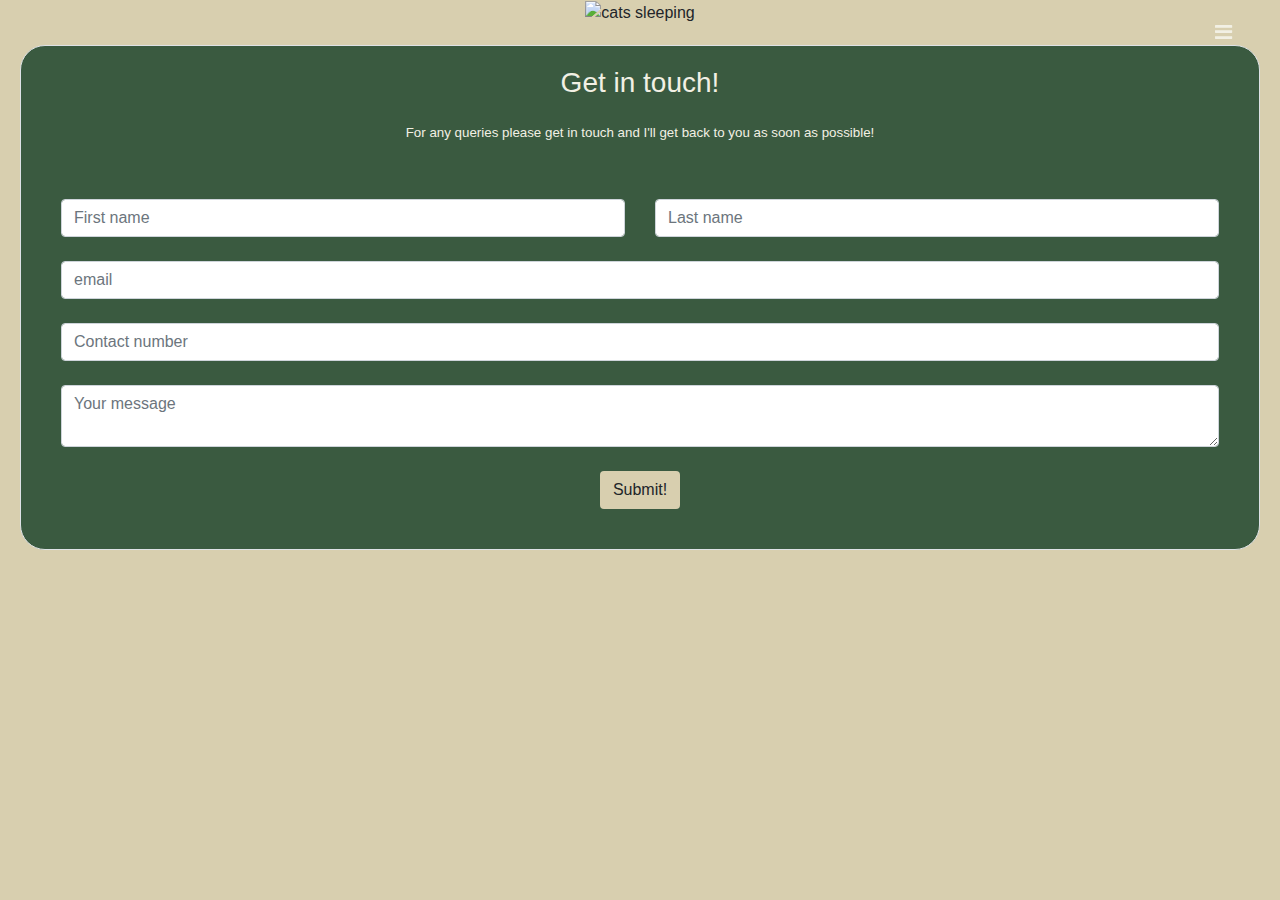
==== contact.html @ 4b4aa9bb "outlined contact page" ====
<!DOCTYPE html>
<html lang="en">

<head>
    <meta charset="UTF-8">
    <meta name="viewport" content="width=device-width, initial-scale=1.0, maximum-scale=1.0, user-scalable=0,">
    <link
        href="https://fonts.googleapis.com/css2?family=Kalam:wght@300;400;700&family=Raleway:ital,wght@0,100;0,200;0,300;0,400;0,500;0,600;0,700;0,800;0,900;1,100;1,200;1,300;1,400;1,500;1,600;1,700;1,800;1,900&display=swap"
        rel="stylesheet">
    <link rel="stylesheet" href="https://stackpath.bootstrapcdn.com/bootstrap/4.5.2/css/bootstrap.min.css">

    <link rel="stylesheet" href="https://cdnjs.cloudflare.com/ajax/libs/font-awesome/4.7.0/css/font-awesome.min.css">

    <link rel="stylesheet" href="assets/css/style.css">
    <title>Strike a Paws!</title>
</head>

<body>
    <header>
        <div class="container-fluid hero">
            <div class="row">


                <div class="col-lg-12 col-md-12 col-sm-12 col-xs-12 hero-image">

                    <img src="https://images.pexels.com/photos/1386422/pexels-photo-1386422.jpeg?auto=compress&cs=tinysrgb&dpr=2&h=750&w=1260"
                        class="img-fluid" alt="cats sleeping">

                    <div class="col-lg-12 col-md-12 col-sm-12 col-xs-12 hero-text">



                    </div>




                </div>


                <nav class="navbar menu">

                    <button class="navbar-toggler ml-auto" type="button" data-toggle="collapse"
                        data-target="#navbarNavDropdown" aria-controls="navbarNavDropdown" aria-expanded="false"
                        aria-label="Toggle navigation">
                        <span class="navbar-toggler-icon"><i class="fa fa-bars"></i></span>
                    </button>

                    <div class="collapse navbar-collapse mr-auto" id="navbarNavDropdown">

                        <ul class="navbar-nav">
                            <li class="active nav-item"><a href="index.html">Home</a></li>
                            <li class="nav-item"><a href="gallery.html">Gallery</a></li>
                            <li class="nav-item"><a href="services.html">Services</a></li>
                            <li class="nav-item"><a href="contact.html">Contact</a></li>
                        </ul>

                    </div>



                </nav>
            </div>
        </div>
    </header>

    <section>
        <div class="contact-form border">
        <div class="row">
            <div class="col getintouch">
                <h3>Get in touch!</h3>
                <br>
                <p>For any queries please get in touch and I'll get back to you as soon as possible!</p>
            </div>
        </div>


        <div class="contact">

            <form>
                <div class="row">
                    <div class="col">
                        <input type="text" class="form-control" placeholder="First name" required>
                    </div>
                    
                    <div class="col">
                        <input type="text" class="form-control" placeholder="Last name" required>
                    </div>
                    
                </div>
                <br>
                <div class="row">
                    <div class="col">
                        <input type="email" class="form-control" placeholder="email" required>
                    </div>
                    
                </div>
                <br>
                <div class="row">
                    <div class="col">
                        <input type="text" class="form-control"  placeholder="Contact number" required>
                    </div>
                </div>
                 <br>

                 <div class="row">
                    <div class="col">
                        
                        <textarea class="form-control" id="message" placeholder="Your message" ></textarea>
                </div>
                 </div>
                 <br>

                 <div class="row ">
                    <div class="col text-center">
                        
                        <input type="submit" class="btn " value="Submit!" required>
                    </div>
                </div>
            </form>
        </div>

        </div>
    </section>

    <footer>

    </footer>


    <script src="https://code.jquery.com/jquery-3.3.1.slim.min.js"
        integrity="sha384-q8i/X+965DzO0rT7abK41JStQIAqVgRVzpbzo5smXKp4YfRvH+8abtTE1Pi6jizo"
        crossorigin="anonymous"></script>
    <script src="https://cdnjs.cloudflare.com/ajax/libs/popper.js/1.14.3/umd/popper.min.js"
        integrity="sha384-ZMP7rVo3mIykV+2+9J3UJ46jBk0WLaUAdn689aCwoqbBJiSnjAK/l8WvCWPIPm49"
        crossorigin="anonymous"></script>
    <script src="https://stackpath.bootstrapcdn.com/bootstrap/4.1.3/js/bootstrap.min.js"
        integrity="sha384-ChfqqxuZUCnJSK3+MXmPNIyE6ZbWh2IMqE241rYiqJxyMiZ6OW/JmZQ5stwEULTy"
        crossorigin="anonymous"></script>

</body>



</html>
---- assets/css/style.css ----
/*--------------------------color----------------------------------*/

body {
    background-color: #d8cfaf;
}

h1, h3, p {
    color: #f2f0e4;
}

.navbar-toggler-icon {
    color: #f2f0e4;
    
}

.reviews {
    background-color: #3A5A40;
}

/*--------------------------General----------------------------------*/

p {
    font-size: smaller;
}

h1, h3, p {
    font-family:'Ralway', sans-serif;;
}



/*-----------------------hero image and text--------------------------*/

.hero {
    position: relative;
    text-align: center;
}

.hero-image {
    padding: 0;
}

.hero-image img{
    position: relative;
  max-width: 100%;
  height: auto;
  
}

.hero-text {
  font-family: 'Ralway', sans-serif;
  position: absolute;
  top: 50%;
  left: 50%;
  transform: translate(-50%, -50%);
}

.textborder {
    border-style: solid;
    border-color: #f2f0e4;
    background-color: rgba(59, 90, 64, 0.8);
    
}

h1, h3 {
    font-weight: 500;
    margin: 0;
}

h1 {
  
    font-size: 5rem;
}

h2{
    font-weight: 3rem;
}


/*-----------------------nav bar--------------------------*/
.menu {
  position: fixed; 
  z-index: 1 ;
  background: none;
      top: 1%;
    right: 1%;
    font-family: 'Ralway', sans-serif;
}


button:focus {
    outline: none;
}

.nav-item a {
    color: #f2f0e4;;
}

/*-----------------------About me--------------------------*/

.aboutme {
    padding: 20px;
   
}


.profilepic img {
    border-radius: 50%;
    max-height: 300px;
    width: 300px;
    object-fit: cover;

}   


.introduction {
    margin: 15px;
    color: #f2f0e4;
    font-weight: 200;
    vertical-align: middle;
    text-align: left;
    
}
.border {
    background-color: #3a5a40;
    padding: 20px;
    border-radius: 25px;
    border-style: none;
}


.reviews {
    padding: 30px;
}

.reviewerpic img {
    border-radius: 50%;
    object-fit: cover;
    object-position: right;
    max-width: 200px;
    height: 200px;
}

/*-----------------------contact--------------------------*/

.contact-form{
    margin: 20px;
}

.getintouch {
    text-align: center;
}

.contact {
    margin-top: 20px;
    padding: 20px;
}

.placeholder {
    font-family: 'Ralway', sans-serif;
    
}

.btn {
    background-color: #d8cfaf;
    
}

.btn:hover {
    background-color: #D0C59F;
}
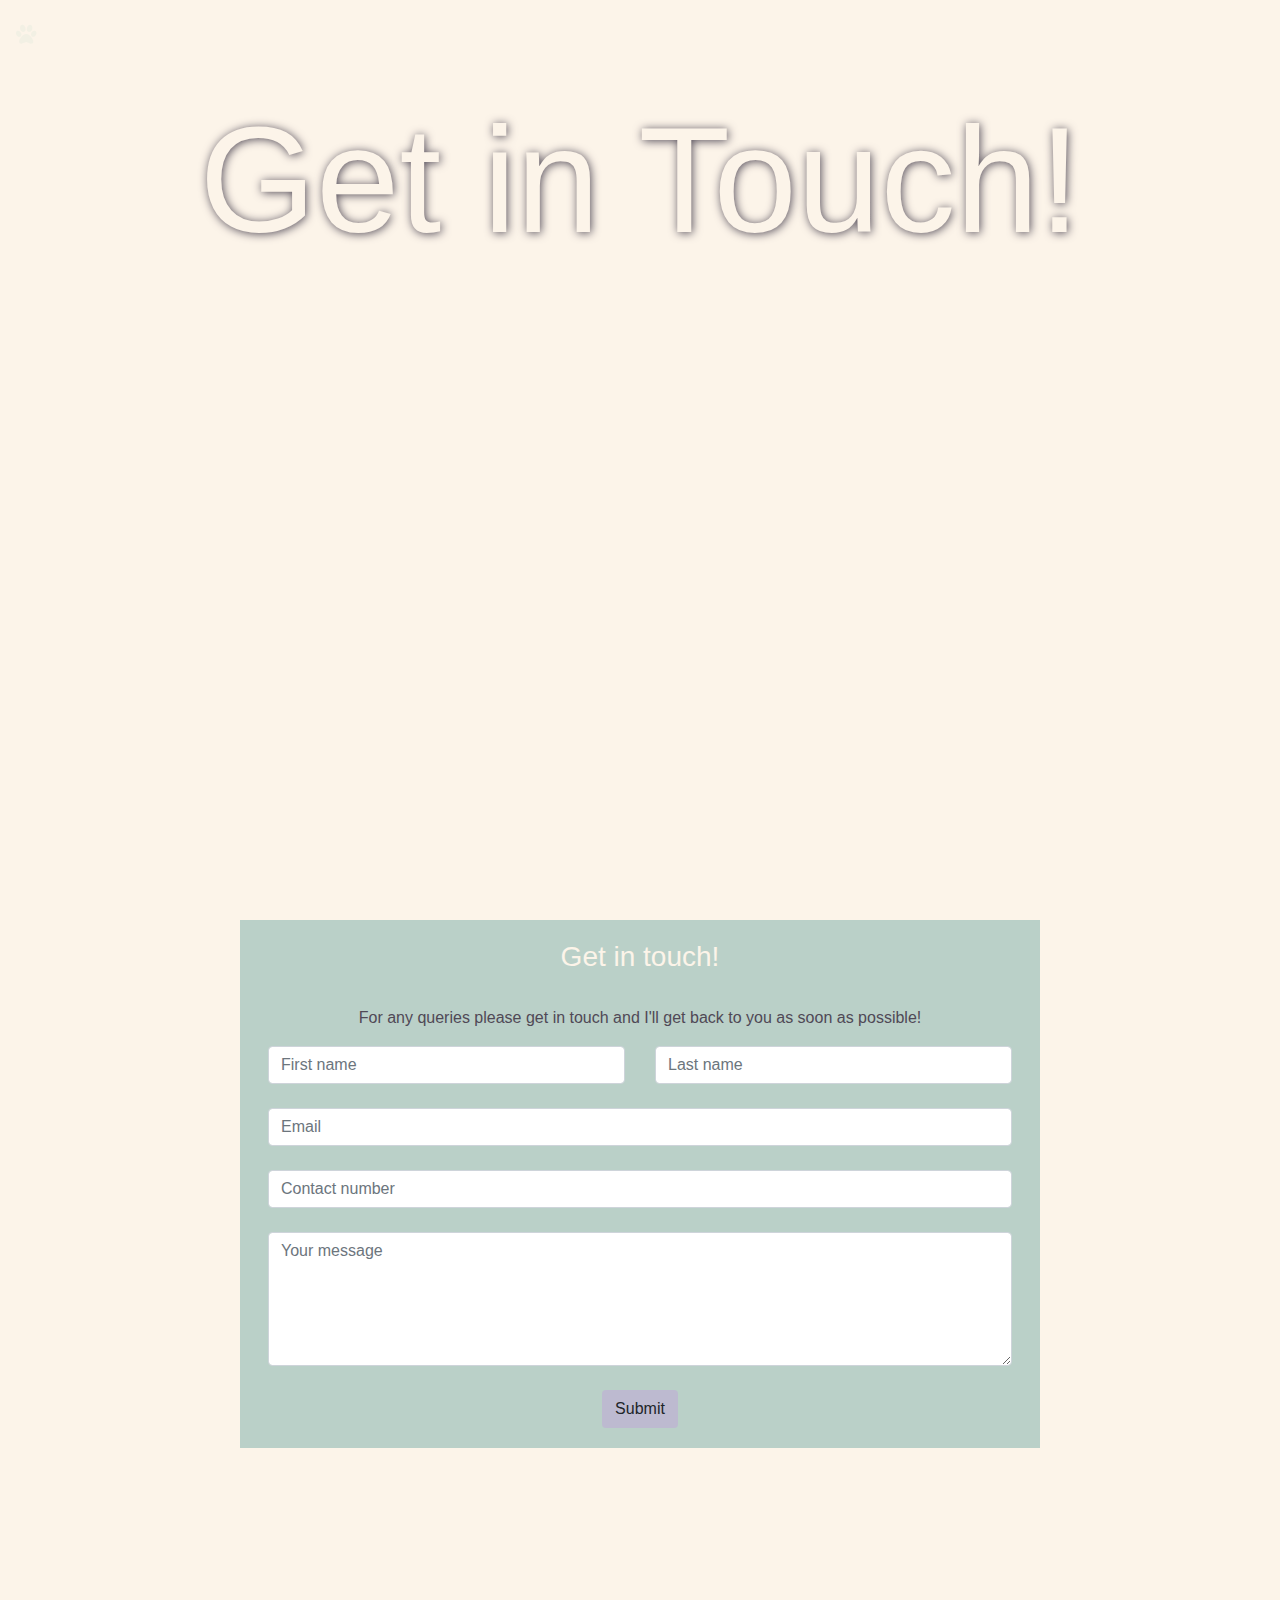
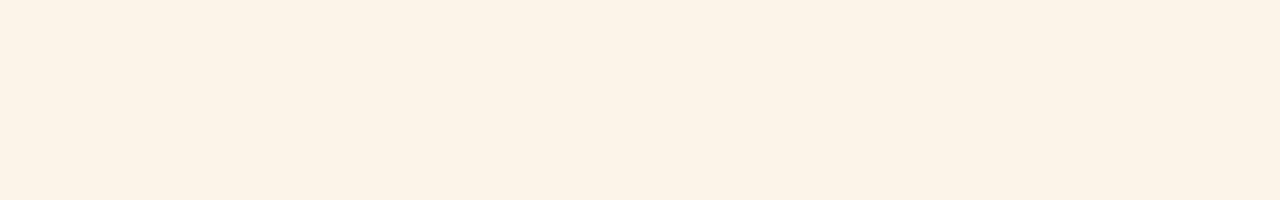
==== commit 1cb2a155: "updated gallery and contact" ====
--- a/contact.html
+++ b/contact.html
@@ -17,36 +17,31 @@
 
 <body>
     <header>
-        <div class="container-fluid hero">
-            <div class="row">
+        <div class="parallax_contact">
 
-
-                <div class="col-lg-12 col-md-12 col-sm-12 col-xs-12 hero-image">
-
-                    <img src="https://images.pexels.com/photos/1386422/pexels-photo-1386422.jpeg?auto=compress&cs=tinysrgb&dpr=2&h=750&w=1260"
-                        class="img-fluid" alt="cats sleeping">
-
-                    <div class="col-lg-12 col-md-12 col-sm-12 col-xs-12 hero-text">
-
-
-
+            <div class="container d-flex justify-content-center hero">
+                <div class="row align-self-top">
+                    <div class="col heading">
+                        <h1>Get in Touch!</h1>
                     </div>
-
-
-
 
                 </div>
 
+                <div class="paw_icon">
+                    <a href="index.html">
+                        <i class="fa fa-paw"></i>
+                    </a>
+                </div>
 
                 <nav class="navbar menu">
 
-                    <button class="navbar-toggler ml-auto" type="button" data-toggle="collapse"
+                    <button class="navbar-toggler ml-auto button" type="button" data-toggle="collapse"
                         data-target="#navbarNavDropdown" aria-controls="navbarNavDropdown" aria-expanded="false"
                         aria-label="Toggle navigation">
                         <span class="navbar-toggler-icon"><i class="fa fa-bars"></i></span>
                     </button>
 
-                    <div class="collapse navbar-collapse mr-auto" id="navbarNavDropdown">
+                    <div class="collapse navbar-collapse mr-auto button-open" id="navbarNavDropdown">
 
                         <ul class="navbar-nav">
                             <li class="active nav-item"><a href="index.html">Home</a></li>
@@ -54,73 +49,98 @@
                             <li class="nav-item"><a href="services.html">Services</a></li>
                             <li class="nav-item"><a href="contact.html">Contact</a></li>
                         </ul>
+                    </div>
+                </nav>
+            </div>
 
+
+        </div>
+
+    </header>
+
+    <section>
+        <div class="container d-flex justify-content-center full_form">
+            <div class="background">
+
+                <div class="row">
+                    <div class="col getintouch">
+                        <h3>Get in touch!</h3>
+                        <br>
+                        <p>For any queries please get in touch and I'll get back to you as soon as possible!</p>
                     </div>
+                </div>
 
 
 
-                </nav>
-            </div>
-        </div>
-    </header>
+                <div class="contact">
+                    <form>
+                        <div class="row">
+                            <div class="col">
+                                <div class="row">
+                                    <div class="col-12 col-lg-6 col-xl-6">
+                                        <input type="text" class="form-control" placeholder="First name" required>
+                                    </div>
 
-    <section>
-        <div class="contact-form border">
-        <div class="row">
-            <div class="col getintouch">
-                <h3>Get in touch!</h3>
-                <br>
-                <p>For any queries please get in touch and I'll get back to you as soon as possible!</p>
+                                    <div class="col-12 col-lg-6 col-xl-6">
+                                        <input type="text" class="form-control" placeholder="Last name" required>
+                                    </div>
+                                </div>
+                                <br>
+                                <div class="row">
+                                    <div class="col">
+                                        <input type="email" class="form-control" placeholder="Email" required>
+                                    </div>
+
+                                </div>
+                                <br>
+                                <div class="row">
+                                    <div class="col">
+                                        <input type="text" class="form-control" placeholder="Contact number" required>
+                                    </div>
+                                </div>
+                                <br>
+
+                                <div class="row">
+                                    <div class="col">
+
+                                        <textarea class="form-control" id="message" placeholder="Your message"
+                                            rows="5"></textarea>
+                                    </div>
+                                </div>
+                                <br>
+
+                                <input type="submit" class="btn" data-toggle="modal" data-target="#exampleModal" required>
+
+
+                                <div class="modal fade" id="exampleModal" tabindex="-1" role="dialog"
+                                    aria-labelledby="exampleModalLabel" aria-hidden="true">
+                                    <div class="modal-dialog" role="document">
+                                        <div class="modal-content">
+                                            <div class="modal-header">
+                                                <button type="button" class="close" data-dismiss="modal"
+                                                    aria-label="Close">
+                                                    <span aria-hidden="true">&times;</span>
+                                                </button>
+                                            </div>
+                                            <div class="modal-body">
+                                                
+                                                    <div class="thank-you-pop">
+                                                        <h3>Thank you!</h3>
+                                                        <p>I will get back to you soon!</p>
+                                                    </div>
+
+                                               
+                                            </div>
+                                        </div>
+                                    </div>
+                                </div>
+                            </div>
+                        </div>
+                    </form>
+                </div>
             </div>
         </div>
 
-
-        <div class="contact">
-
-            <form>
-                <div class="row">
-                    <div class="col">
-                        <input type="text" class="form-control" placeholder="First name" required>
-                    </div>
-                    
-                    <div class="col">
-                        <input type="text" class="form-control" placeholder="Last name" required>
-                    </div>
-                    
-                </div>
-                <br>
-                <div class="row">
-                    <div class="col">
-                        <input type="email" class="form-control" placeholder="email" required>
-                    </div>
-                    
-                </div>
-                <br>
-                <div class="row">
-                    <div class="col">
-                        <input type="text" class="form-control"  placeholder="Contact number" required>
-                    </div>
-                </div>
-                 <br>
-
-                 <div class="row">
-                    <div class="col">
-                        
-                        <textarea class="form-control" id="message" placeholder="Your message" ></textarea>
-                </div>
-                 </div>
-                 <br>
-
-                 <div class="row ">
-                    <div class="col text-center">
-                        
-                        <input type="submit" class="btn " value="Submit!" required>
-                    </div>
-                </div>
-            </form>
-        </div>
-
-        </div>
     </section>
 
     <footer>
--- a/assets/css/style.css
+++ b/assets/css/style.css
@@ -1,92 +1,84 @@
+/*--------------------------General----------------------------------*/
+h1, h3, h4, p {
+    font-family:'Ralway', sans-serif;
+}
+
+html, body, header, section {
+    height: 100%;
+}
+
 /*--------------------------color----------------------------------*/
 
 body {
-    background-color: #d8cfaf;
-}
-
-h1, h3, p {
-    color: #f2f0e4;
+    background-color: #FCF4E9;
+}
+
+h1, h3{
+    color:#FCF4E9;
+} 
+
+
+h4, h6, p {
+    color: #504956;
 }
 
 .navbar-toggler-icon {
-    color: #f2f0e4;
-    
-}
-
-.reviews {
-    background-color: #3A5A40;
-}
-
-/*--------------------------General----------------------------------*/
-
-p {
-    font-size: smaller;
-}
-
-h1, h3, p {
-    font-family:'Ralway', sans-serif;;
+    color: #FCF4E9  
 }
 
 
 
 /*-----------------------hero image and text--------------------------*/
 
+.parallax_index {
+background-image: url(../images/basket.jpg);
+height: 100%;
+background-attachment: fixed;
+background-position: center;
+background-repeat: no-repeat;
+background-size: cover;
+}
+
 .hero {
-    position: relative;
+    height: 100%;
+}
+
+.heading {
     text-align: center;
-}
-
-.hero-image {
-    padding: 0;
-}
-
-.hero-image img{
-    position: relative;
-  max-width: 100%;
-  height: auto;
-  
-}
-
-.hero-text {
-  font-family: 'Ralway', sans-serif;
-  position: absolute;
-  top: 50%;
-  left: 50%;
-  transform: translate(-50%, -50%);
-}
-
-.textborder {
-    border-style: solid;
-    border-color: #f2f0e4;
-    background-color: rgba(59, 90, 64, 0.8);
-    
-}
-
-h1, h3 {
-    font-weight: 500;
-    margin: 0;
-}
-
-h1 {
-  
-    font-size: 5rem;
-}
-
-h2{
-    font-weight: 3rem;
+    padding-top: 90px;
+}
+
+.heading h1 {
+    font-weight: 400;
+    text-shadow: 1px 1px 10px #504956;
+}
+
+.heading h3 {
+    font-weight: 400;
+    text-shadow: 1px 1px 10px #504956;
 }
 
 
 /*-----------------------nav bar--------------------------*/
 .menu {
-  position: fixed; 
-  z-index: 1 ;
-  background: none;
-      top: 1%;
-    right: 1%;
+    position: fixed; 
+    background: none;
+    top: 10px;
+    right: 6px;
     font-family: 'Ralway', sans-serif;
 }
 
+.button {
+    padding-right: 0;
+}
+
+.navbar-nav {
+    text-align: center;
+}
+
+.navbar-collapse {
+    background-color:  rgba(55, 53, 56, 0.8);
+}
 
 button:focus {
     outline: none;
@@ -94,43 +86,71 @@
 
 .nav-item a {
     color: #f2f0e4;;
+    font-weight: 200;
+}
+
+/*-----------------------Header--------------------------*/
+.paw_icon{
+    position: fixed;
+    top: 18px;
+    left: 16px;
+}
+
+.paw_icon a{
+    color: #f2f0e4;
+    font-size: 22px;
 }
 
 /*-----------------------About me--------------------------*/
 
+.profile_picture{
+   background-image: url(https://images.pexels.com/photos/720606/pexels-photo-720606.jpeg?auto=compress&cs=tinysrgb&h=750&w=1260);
+    height: 100%;
+    background-position: center;
+    background-repeat: no-repeat;
+    background-size: cover;
+    background-attachment: fixed;
+}
+
+
 .aboutme {
-    padding: 20px;
-   
-}
-
-
-.profilepic img {
-    border-radius: 50%;
-    max-height: 300px;
-    width: 300px;
-    object-fit: cover;
-
-}   
-
-
-.introduction {
-    margin: 15px;
-    color: #f2f0e4;
-    font-weight: 200;
-    vertical-align: middle;
-    text-align: left;
-    
-}
-.border {
-    background-color: #3a5a40;
-    padding: 20px;
-    border-radius: 25px;
-    border-style: none;
-}
-
+    height: 100%;
+}
+
+.introduction h4{
+    font-size: xxx-large;
+}
+
+.introduction a {
+    color: #FCF4E9;
+}
+
+
+.image_break{
+    background-image: url(https://images.pexels.com/photos/2693561/pexels-photo-2693561.jpeg?auto=compress&cs=tinysrgb&dpr=2&h=750&w=1260);
+    height: 100%;
+    background-position: center;
+    background-repeat: no-repeat;
+    background-size: cover;
+    background-attachment: fixed;
+}
+
+/*-----------------------Reviews--------------------------*/
+
+.review_background{
+    background: #bad0c8;
+}
 
 .reviews {
     padding: 30px;
+}
+
+.reviewerpic img{
+
+    display: block;
+    margin-left: auto;
+    margin-right: auto;
+
 }
 
 .reviewerpic img {
@@ -139,21 +159,69 @@
     object-position: right;
     max-width: 200px;
     height: 200px;
-}
-
-/*-----------------------contact--------------------------*/
-
-.contact-form{
-    margin: 20px;
-}
-
-.getintouch {
+
+}
+
+.star_rating {
+    color: #504956;
+}
+
+.reviewcomment {
+   text-align: center;
+   padding-top: 10px;
+}
+
+/*-----------------------Gallery--------------------------*/
+
+.parallax_gallery {
+background-image: url(https://images.pexels.com/photos/164446/pexels-photo-164446.jpeg?auto=compress&cs=tinysrgb&dpr=2&h=750&w=1260);
+height: 100%;
+background-attachment: fixed;
+background-position: center;
+background-repeat: no-repeat;
+background-size: cover;
+}
+
+.row {
+  display: flex;
+  flex-wrap: wrap;
+  padding: 0 4px;
+}
+
+.column{
+    flex: 25%;
+    max-width: 25%;
+    padding: 0 4px;
+}
+
+.gallery_img {
+    margin-top: 8px;
+    vertical-align: middle;
+    width: 100%;
+}
+
+/*-----------------------Contact--------------------------*/
+
+.parallax_contact{
+background-image: url(https://images.pexels.com/photos/1386422/pexels-photo-1386422.jpeg?auto=compress&cs=tinysrgb&dpr=2&h=750&w=1260);
+height: 100%;
+background-attachment: fixed;
+background-position: center;
+background-repeat: no-repeat;
+background-size: cover;
+}
+
+
+
+.full_form {
+    padding-top: 20px;
+}
+
+.background {
+    background-color: #BAD0C8;
+    padding: 20px;
+    width: 800px;
     text-align: center;
-}
-
-.contact {
-    margin-top: 20px;
-    padding: 20px;
 }
 
 .placeholder {
@@ -162,10 +230,68 @@
 }
 
 .btn {
-    background-color: #d8cfaf;
+    background-color: #bdbad0;
     
 }
 
 .btn:hover {
-    background-color: #D0C59F;
-}+    background-color: #504956;
+}
+
+/*-----------------------Media Queries--------------------------*/
+
+
+@media only screen and (max-width: 992px){
+    .introduction {
+        background: rgba(186, 208, 200, 0.8);
+        padding-top: 10px;
+        text-align: center;
+    }
+
+   
+}
+
+
+
+@media only screen and (min-width: 992px){
+    
+    .heading h1 {
+        font-size: 150px;
+    }
+
+    .heading h3 {
+        font-size: 100px;
+    }
+    
+    
+    .introduction{
+        text-align: end;
+    }
+    
+    .introduction h4{
+        font-size: xxx-large;
+    }
+
+    .introduction p{
+        font-size: xx-large;
+    }
+
+
+}
+
+
+/*--https://www.w3schools.com/howto/howto_css_image_grid_responsive.asp--*/
+
+@media screen and (max-width: 992px) {
+  .column {
+    flex: 50%;
+    max-width: 50%;
+  }
+}
+
+@media screen and (max-width: 600px) {
+  .column {
+    flex: 100%;
+    max-width: 100%;
+  }
+}
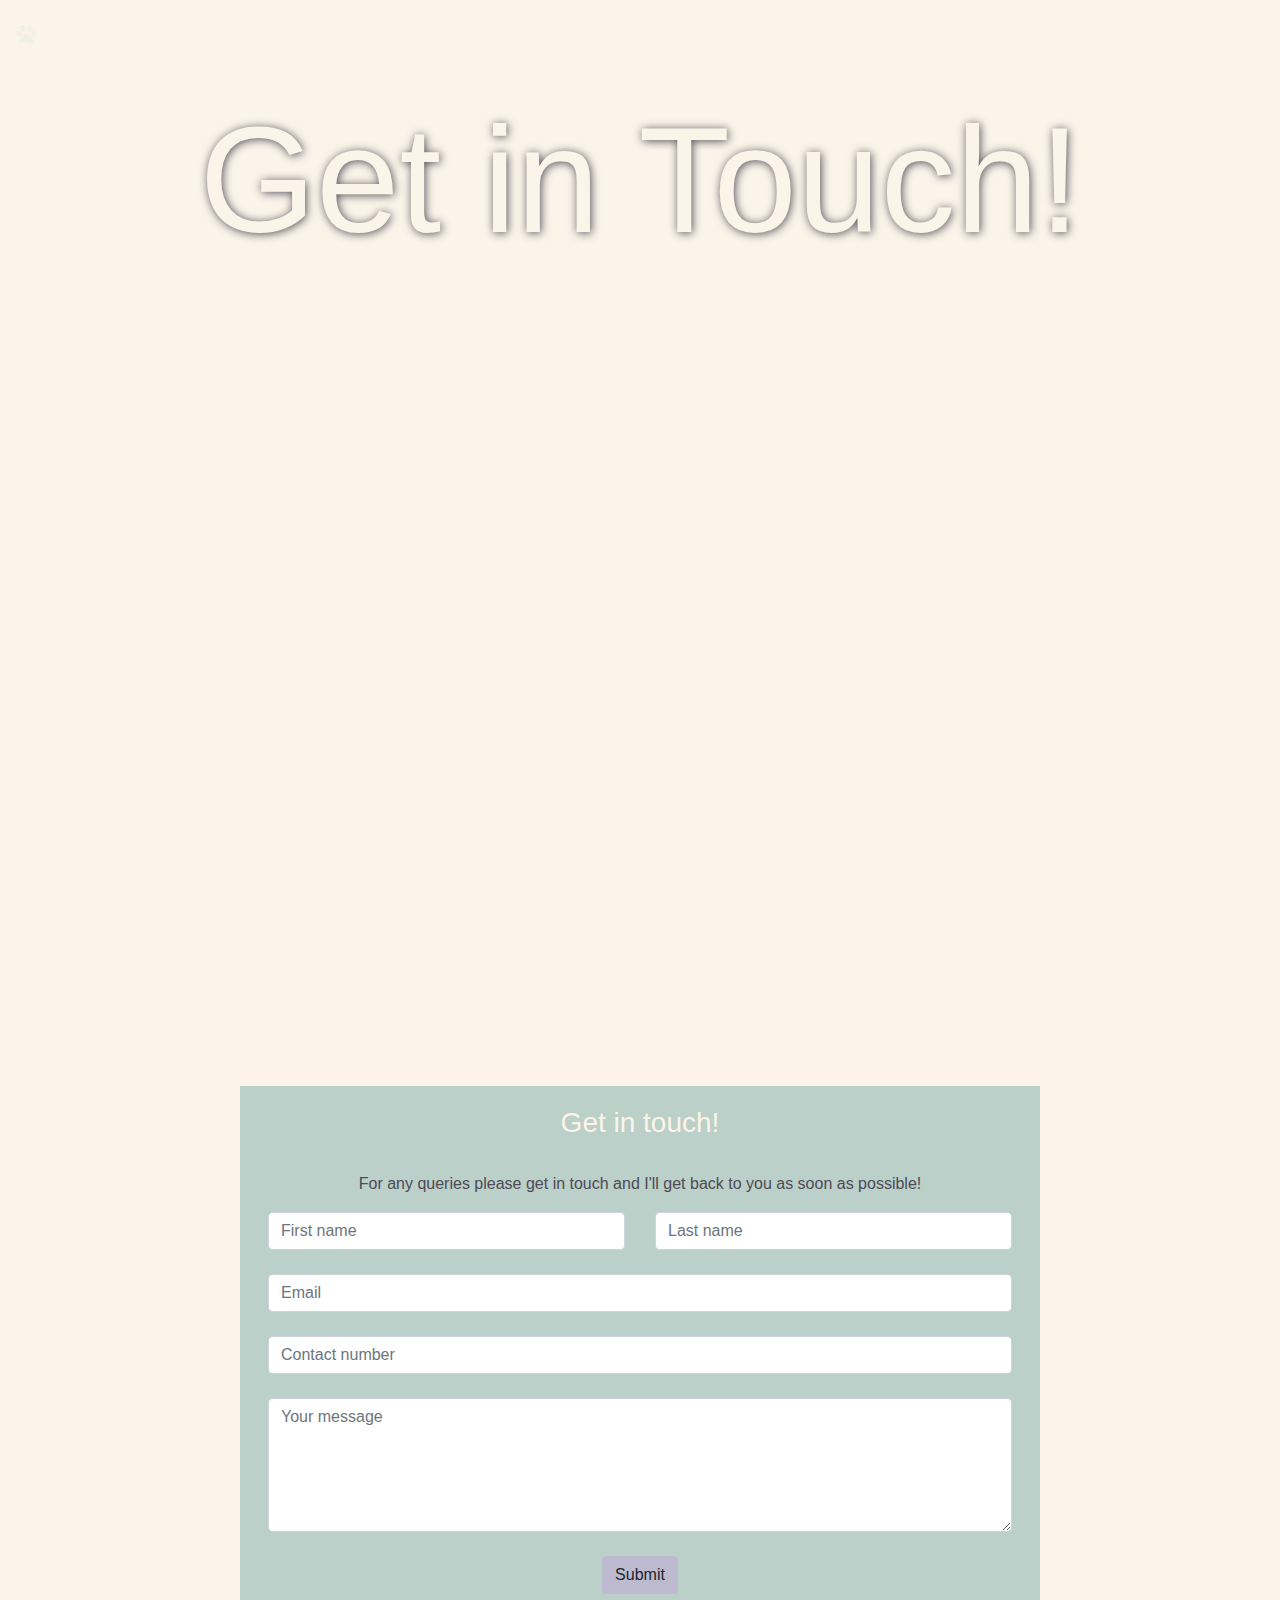
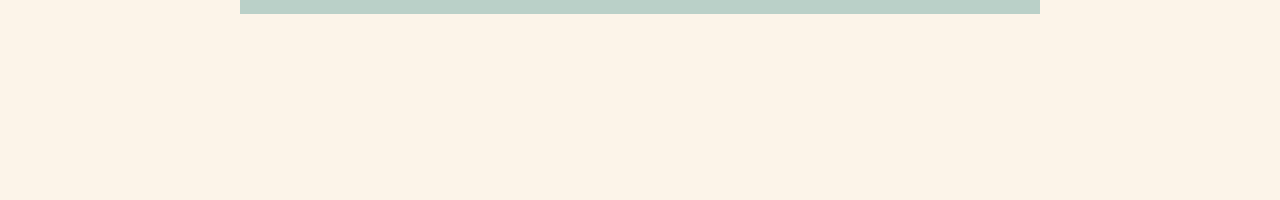
==== commit ebb6fa8b: "added some details to services" ====
--- a/contact.html
+++ b/contact.html
@@ -59,7 +59,7 @@
     </header>
 
     <section>
-        <div class="container d-flex justify-content-center full_form">
+        <div class="container d-flex justify-content-center align-items-center full_form">
             <div class="background">
 
                 <div class="row">
--- a/assets/css/style.css
+++ b/assets/css/style.css
@@ -66,6 +66,7 @@
     top: 10px;
     right: 6px;
     font-family: 'Ralway', sans-serif;
+    z-index: 9999;
 }
 
 .button {
@@ -94,6 +95,7 @@
     position: fixed;
     top: 18px;
     left: 16px;
+    z-index: 9999;
 }
 
 .paw_icon a{
@@ -200,6 +202,64 @@
     width: 100%;
 }
 
+/*-----------------------Services--------------------------*/
+
+.parallax_services{
+background-image: url(https://images.pexels.com/photos/1931383/pexels-photo-1931383.jpeg?auto=compress&cs=tinysrgb&dpr=2&h=750&w=1260);
+height: 100%;
+background-attachment: fixed;
+background-position: center;
+background-repeat: no-repeat;
+background-size: cover;
+}
+
+
+.cards {
+    height: 100%;
+}
+
+.card_outline {
+    border: 0;
+    border-radius: 0;
+    background: none;
+}
+
+.card-title {
+    padding: 30px;
+    margin: 0;
+
+     border: 0;
+    border-radius: 0;
+    background: #504956;
+    color: #FCF4E9;
+}
+
+
+.card-body {
+    padding: 0;
+    
+}
+
+.card-body btn {
+    position: sticky;
+}
+
+.card-body ul {
+    list-style: none;
+    padding: 20px;
+
+}
+
+.card-body ul li {
+    margin: 30px 0;
+}
+
+.card-footer {
+
+    background-color: #BAD0C8;
+    border: 0;
+}
+
 /*-----------------------Contact--------------------------*/
 
 .parallax_contact{
@@ -214,7 +274,7 @@
 
 
 .full_form {
-    padding-top: 20px;
+    height: 100%;
 }
 
 .background {
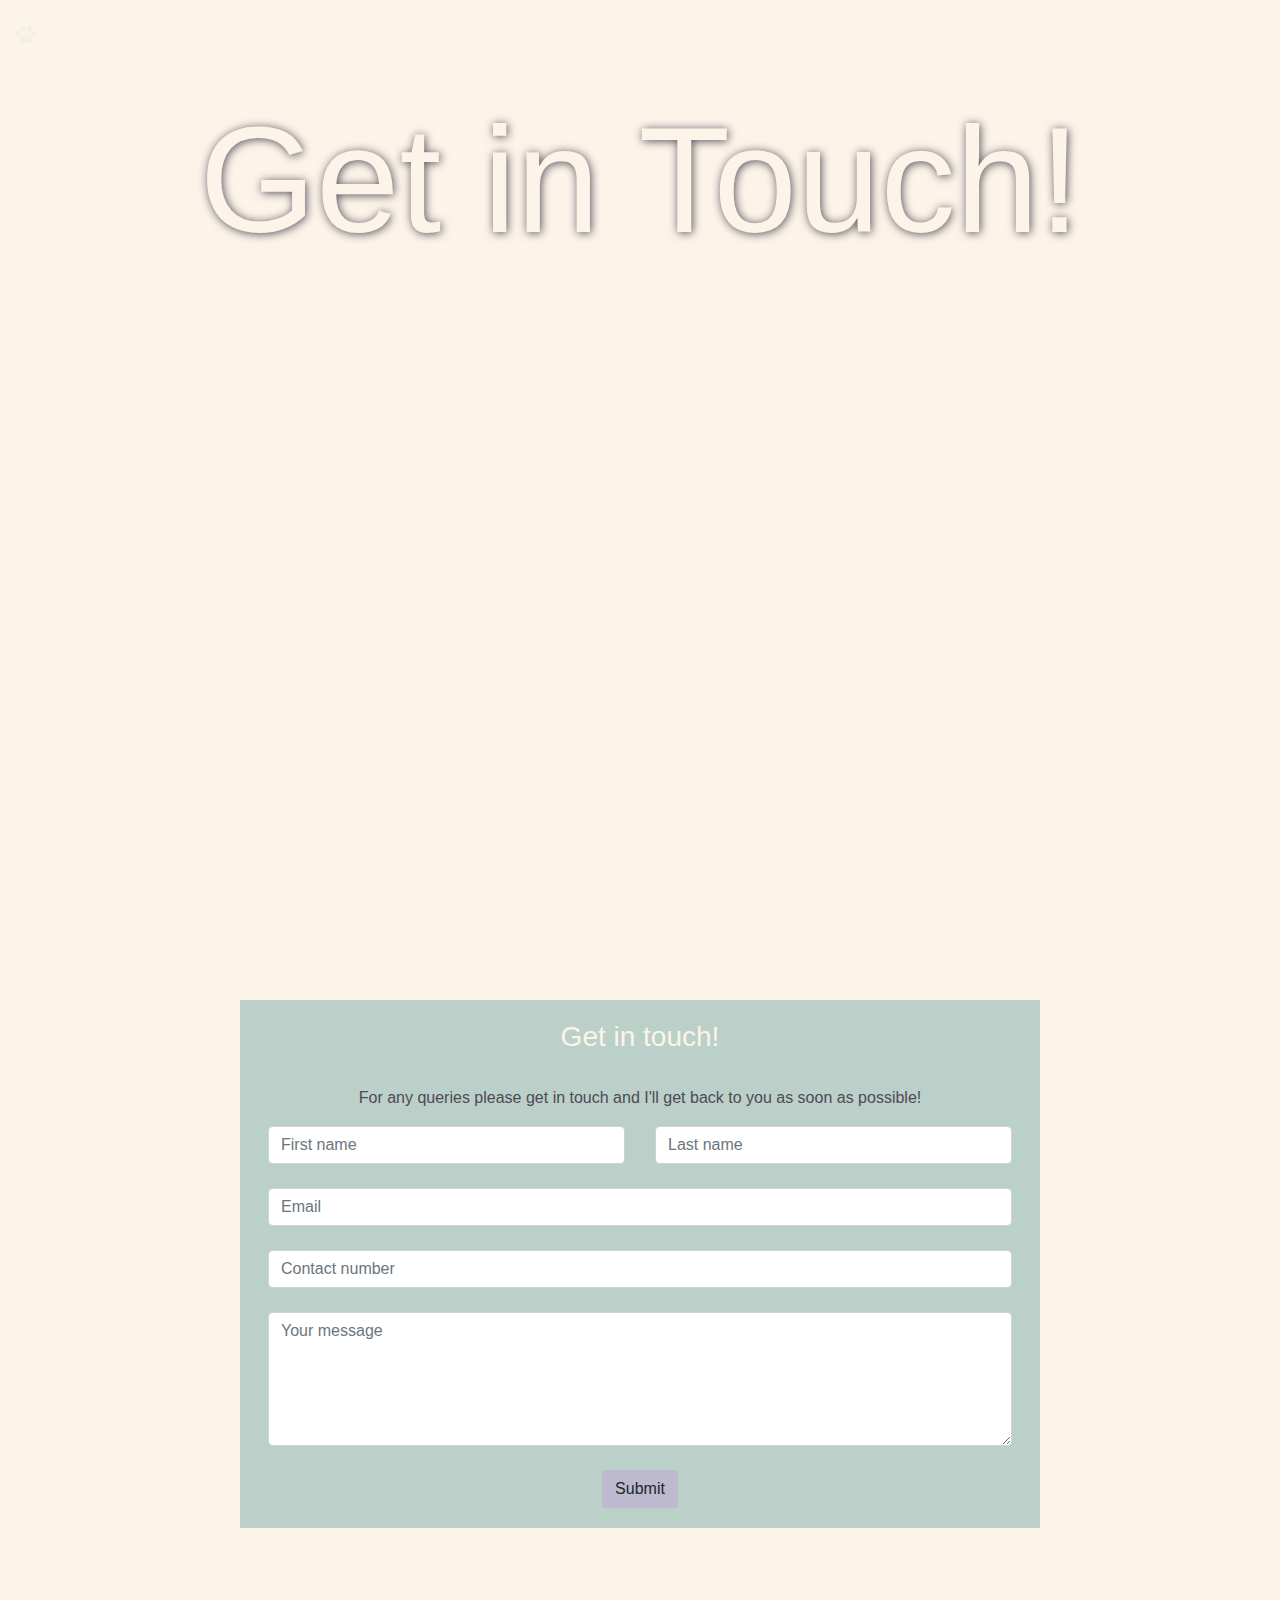
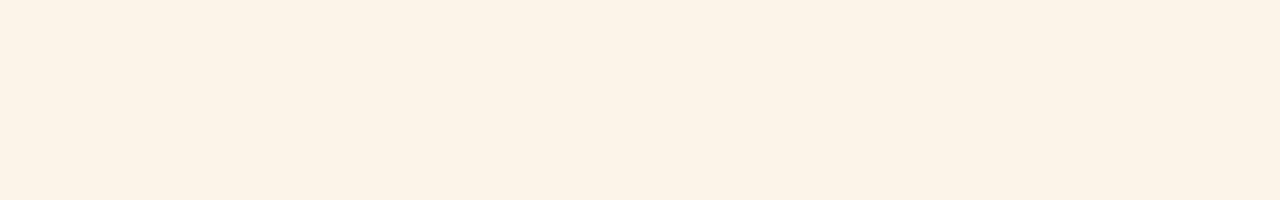
==== commit dcf4b6b5: "viewport testing" ====
--- a/contact.html
+++ b/contact.html
@@ -3,7 +3,7 @@
 
 <head>
     <meta charset="UTF-8">
-    <meta name="viewport" content="width=device-width, initial-scale=1.0, maximum-scale=1.0, user-scalable=0,">
+    <meta name="viewport" content="width=device-width, initial-scale=1.0">
     <link
         href="https://fonts.googleapis.com/css2?family=Kalam:wght@300;400;700&family=Raleway:ital,wght@0,100;0,200;0,300;0,400;0,500;0,600;0,700;0,800;0,900;1,100;1,200;1,300;1,400;1,500;1,600;1,700;1,800;1,900&display=swap"
         rel="stylesheet">
@@ -70,18 +70,18 @@
                     </div>
                 </div>
 
-
+<!-- form with the help of bootstrap as well as code insititute tutors to create the form action thank you message-->
 
                 <div class="contact">
-                    <form>
+                    <form action="thankyou_message.html">
                         <div class="row">
                             <div class="col">
                                 <div class="row">
-                                    <div class="col-12 col-lg-6 col-xl-6">
+                                    <div class="col-12 col-md-6 col-lg-6 col-xl-6">
                                         <input type="text" class="form-control" placeholder="First name" required>
                                     </div>
 
-                                    <div class="col-12 col-lg-6 col-xl-6">
+                                    <div class="col-12 col-md-6 col-lg-6 col-xl-6 lname">
                                         <input type="text" class="form-control" placeholder="Last name" required>
                                     </div>
                                 </div>
@@ -109,31 +109,13 @@
                                 </div>
                                 <br>
 
-                                <input type="submit" class="btn" data-toggle="modal" data-target="#exampleModal" required>
 
 
-                                <div class="modal fade" id="exampleModal" tabindex="-1" role="dialog"
-                                    aria-labelledby="exampleModalLabel" aria-hidden="true">
-                                    <div class="modal-dialog" role="document">
-                                        <div class="modal-content">
-                                            <div class="modal-header">
-                                                <button type="button" class="close" data-dismiss="modal"
-                                                    aria-label="Close">
-                                                    <span aria-hidden="true">&times;</span>
-                                                </button>
-                                            </div>
-                                            <div class="modal-body">
-                                                
-                                                    <div class="thank-you-pop">
-                                                        <h3>Thank you!</h3>
-                                                        <p>I will get back to you soon!</p>
-                                                    </div>
+                                <button class="btn" data-toggle="modal" data-target="#exampleModal">Submit</button>
 
-                                               
-                                            </div>
-                                        </div>
-                                    </div>
-                                </div>
+
+
+
                             </div>
                         </div>
                     </form>
--- a/assets/css/style.css
+++ b/assets/css/style.css
@@ -5,6 +5,7 @@
 
 html, body, header, section {
     height: 100%;
+    max-width: 100%;
 }
 
 /*--------------------------color----------------------------------*/
@@ -29,6 +30,9 @@
 
 
 /*-----------------------hero image and text--------------------------*/
+
+
+/*--parrallax effect created with the help of https://www.w3schools.com/howto/howto_css_parallax.asp---*/
 
 .parallax_index {
 background-image: url(../images/basket.jpg);
@@ -91,6 +95,8 @@
 }
 
 /*-----------------------Header--------------------------*/
+
+/*--zindex from https://forum.freecodecamp.org/t/why-is-my-navbar-behind-other-content/62059--*/
 .paw_icon{
     position: fixed;
     top: 18px;
@@ -112,6 +118,7 @@
     background-repeat: no-repeat;
     background-size: cover;
     background-attachment: fixed;
+    width: 100%;
 }
 
 
@@ -202,6 +209,16 @@
     width: 100%;
 }
 
+/*--Hover created with the help of https://www.w3schools.com/howto/howto_css_zoom_hover.asp--*/
+
+.column img {
+    transition: transform .2s;
+}
+
+.column img:hover {
+    transform: scale(1.1);
+}
+
 /*-----------------------Services--------------------------*/
 
 .parallax_services{
@@ -213,22 +230,38 @@
 background-size: cover;
 }
 
+.background_services {
+background-color: #BAD0C8;
+padding: 20px;
+}
+
+.message {
+    background-color:  #FCF4E9;
+    margin: 50px 0;
+    padding: 50px;
+}
 
 .cards {
     height: 100%;
+}
+
+.card {
+    border: 0;
+    border-radius: 0;
+    background: 0;
 }
 
 .card_outline {
     border: 0;
     border-radius: 0;
-    background: none;
-}
+    background: 0;
+}
+    
 
 .card-title {
     padding: 30px;
     margin: 0;
-
-     border: 0;
+    border: 0;
     border-radius: 0;
     background: #504956;
     color: #FCF4E9;
@@ -237,11 +270,8 @@
 
 .card-body {
     padding: 0;
-    
-}
-
-.card-body btn {
-    position: sticky;
+    background-color:  #FCF4E9;
+    
 }
 
 .card-body ul {
@@ -254,10 +284,24 @@
     margin: 30px 0;
 }
 
+.prices {
+    padding-top: 60px;
+   
+}
+
+.message a {
+    color: #BAD0C8;
+}
+
 .card-footer {
 
-    background-color: #BAD0C8;
-    border: 0;
+    
+    background: none;
+    border: none;
+}
+
+.card-footer a {
+color: #FCF4E9;
 }
 
 /*-----------------------Contact--------------------------*/
@@ -274,7 +318,7 @@
 
 
 .full_form {
-    height: 100%;
+   padding-top: 100px;
 }
 
 .background {
@@ -298,6 +342,20 @@
     background-color: #504956;
 }
 
+/*-----------------------Thank You Message--------------------------*/
+
+
+
+.parallax_thankyou {
+background-image: url(https://images.pexels.com/photos/3628100/pexels-photo-3628100.jpeg?auto=compress&cs=tinysrgb&dpr=2&h=750&w=1260);
+height: 100%;
+background-attachment: fixed;
+background-position: center;
+background-repeat: no-repeat;
+background-size: cover;
+}
+
+
 /*-----------------------Media Queries--------------------------*/
 
 
@@ -311,8 +369,6 @@
    
 }
 
-
-
 @media only screen and (min-width: 992px){
     
     .heading h1 {
@@ -355,3 +411,17 @@
     max-width: 100%;
   }
 }
+
+@media screen and (max-width:767.98px){
+    .lname {
+        margin-top: 20px;
+    }
+
+   
+}
+
+@media screen and (max-width:991.98px){
+ .card_spacing {
+        margin-top: 20px;
+    }
+}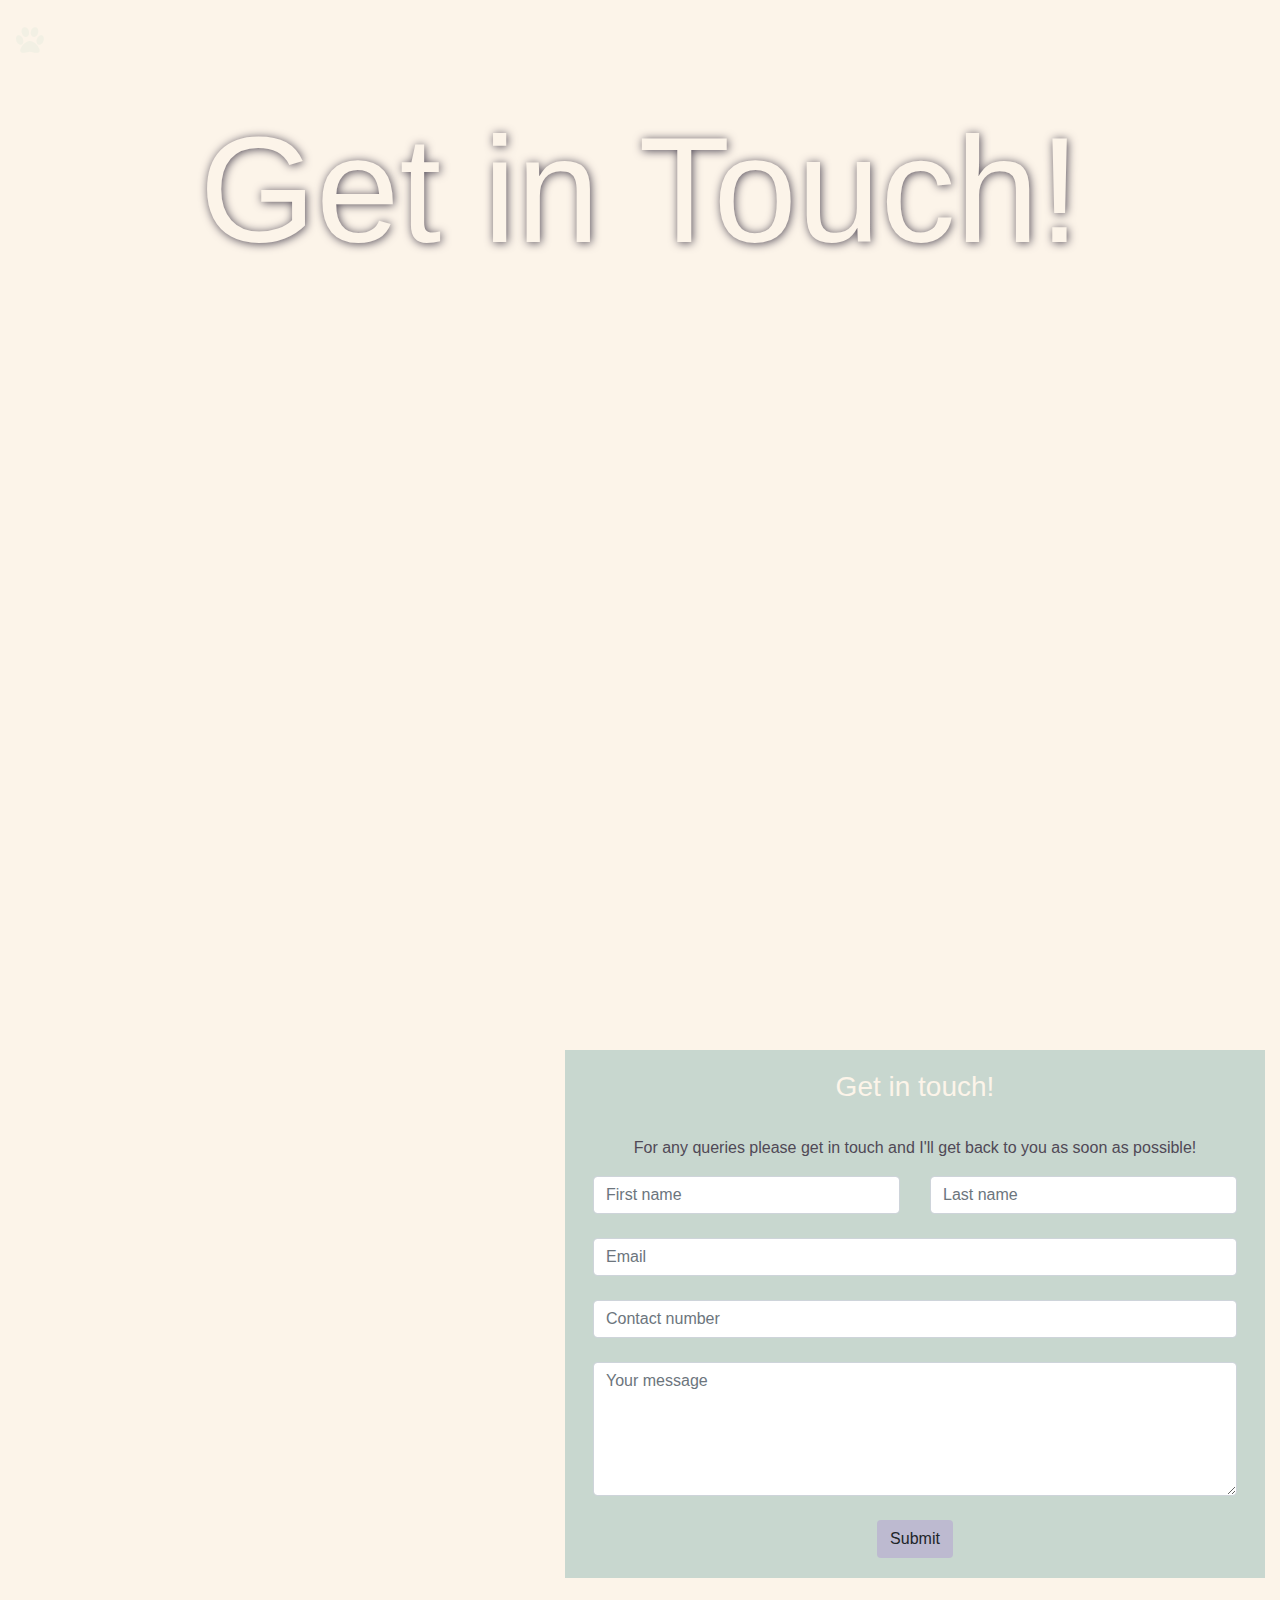
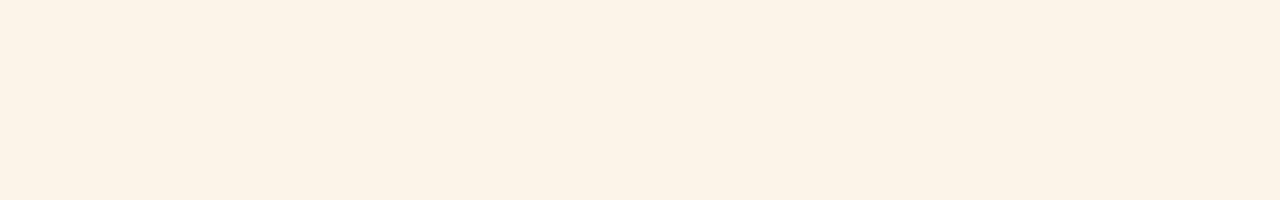
==== commit c78b8cee: "updated contact page" ====
--- a/contact.html
+++ b/contact.html
@@ -59,7 +59,9 @@
     </header>
 
     <section>
-        <div class="container d-flex justify-content-center align-items-center full_form">
+
+        <div class="contact_background_image">
+        <div class="container d-flex justify-content-end full_form">
             <div class="background">
 
                 <div class="row">
@@ -111,7 +113,7 @@
 
 
 
-                                <button class="btn" data-toggle="modal" data-target="#exampleModal">Submit</button>
+                                <button class="btn">Submit</button>
 
 
 
@@ -121,6 +123,7 @@
                     </form>
                 </div>
             </div>
+        </div>
         </div>
 
     </section>
--- a/assets/css/style.css
+++ b/assets/css/style.css
@@ -5,7 +5,7 @@
 
 html, body, header, section {
     height: 100%;
-    max-width: 100%;
+
 }
 
 /*--------------------------color----------------------------------*/
@@ -49,7 +49,7 @@
 
 .heading {
     text-align: center;
-    padding-top: 90px;
+    padding-top: 100px;
 }
 
 .heading h1 {
@@ -77,6 +77,10 @@
     padding-right: 0;
 }
 
+.navbar-toggler-icon{
+    font-size: 30px;
+}
+
 .navbar-nav {
     text-align: center;
 }
@@ -106,7 +110,7 @@
 
 .paw_icon a{
     color: #f2f0e4;
-    font-size: 22px;
+    font-size: 30px;
 }
 
 /*-----------------------About me--------------------------*/
@@ -127,7 +131,7 @@
 }
 
 .introduction h4{
-    font-size: xxx-large;
+    font-size: 5vh;
 }
 
 .introduction a {
@@ -157,12 +161,9 @@
 .reviewerpic img{
 
     display: block;
-    margin-left: auto;
-    margin-right: auto;
-
-}
-
-.reviewerpic img {
+    margin-left: 50px;
+    margin-right: 50px;
+
     border-radius: 50%;
     object-fit: cover;
     object-position: right;
@@ -209,15 +210,7 @@
     width: 100%;
 }
 
-/*--Hover created with the help of https://www.w3schools.com/howto/howto_css_zoom_hover.asp--*/
-
-.column img {
-    transition: transform .2s;
-}
-
-.column img:hover {
-    transform: scale(1.1);
-}
+
 
 /*-----------------------Services--------------------------*/
 
@@ -316,15 +309,26 @@
 }
 
 
+.contact_background_image {
+    background-image: url(https://images.pexels.com/photos/1367002/pexels-photo-1367002.jpeg?auto=compress&cs=tinysrgb&dpr=2&h=750&w=1260);
+height: 100%;
+background-attachment: fixed;
+background-position: center;
+background-repeat: no-repeat;
+background-size: cover;
+}
+
+
 
 .full_form {
-   padding-top: 100px;
+   padding-top: 150px;
+   margin-right: 0;
 }
 
 .background {
-    background-color: #BAD0C8;
+    background-color: rgba(186, 208, 200, 0.8);
     padding: 20px;
-    width: 800px;
+    width: 700px;
     text-align: center;
 }
 
@@ -357,6 +361,41 @@
 
 
 /*-----------------------Media Queries--------------------------*/
+
+
+@media only screen and (max-width: 1366px) {
+  .parallax_index {
+    background-attachment: scroll;
+  }
+
+  .parallax_gallery {
+    background-attachment: scroll;
+  }
+
+  .parallax_services {
+    background-attachment: scroll;
+  }
+
+  .parallax_contact {
+    background-attachment: scroll;
+  }
+
+  .contact_background_image {
+      background-attachment: scroll;
+  }
+
+  .parallax_thankyou {
+    background-attachment: scroll;
+  }
+
+  .profile_picture {
+      background-attachment: scroll;
+  }
+
+  .image_break {
+      background-attachment: scroll;
+  }
+}
 
 
 @media only screen and (max-width: 992px){
@@ -385,18 +424,27 @@
     }
     
     .introduction h4{
-        font-size: xxx-large;
+        font-size: 5vh;
     }
 
     .introduction p{
-        font-size: xx-large;
-    }
-
-
+        font-size: 3vh;
+    }
+
+
+}
+
+@media only screen and (min-width: 992px){
+
+.column img:hover {
+    transform: scale(1.1);
+}
 }
 
 
 /*--https://www.w3schools.com/howto/howto_css_image_grid_responsive.asp--*/
+
+
 
 @media screen and (max-width: 992px) {
   .column {
@@ -424,4 +472,11 @@
  .card_spacing {
         margin-top: 20px;
     }
-}+}
+
+/*--Hover created with the help of https://www.w3schools.com/howto/howto_css_zoom_hover.asp--*/
+
+.column img {
+    transition: transform .2s;
+}
+
